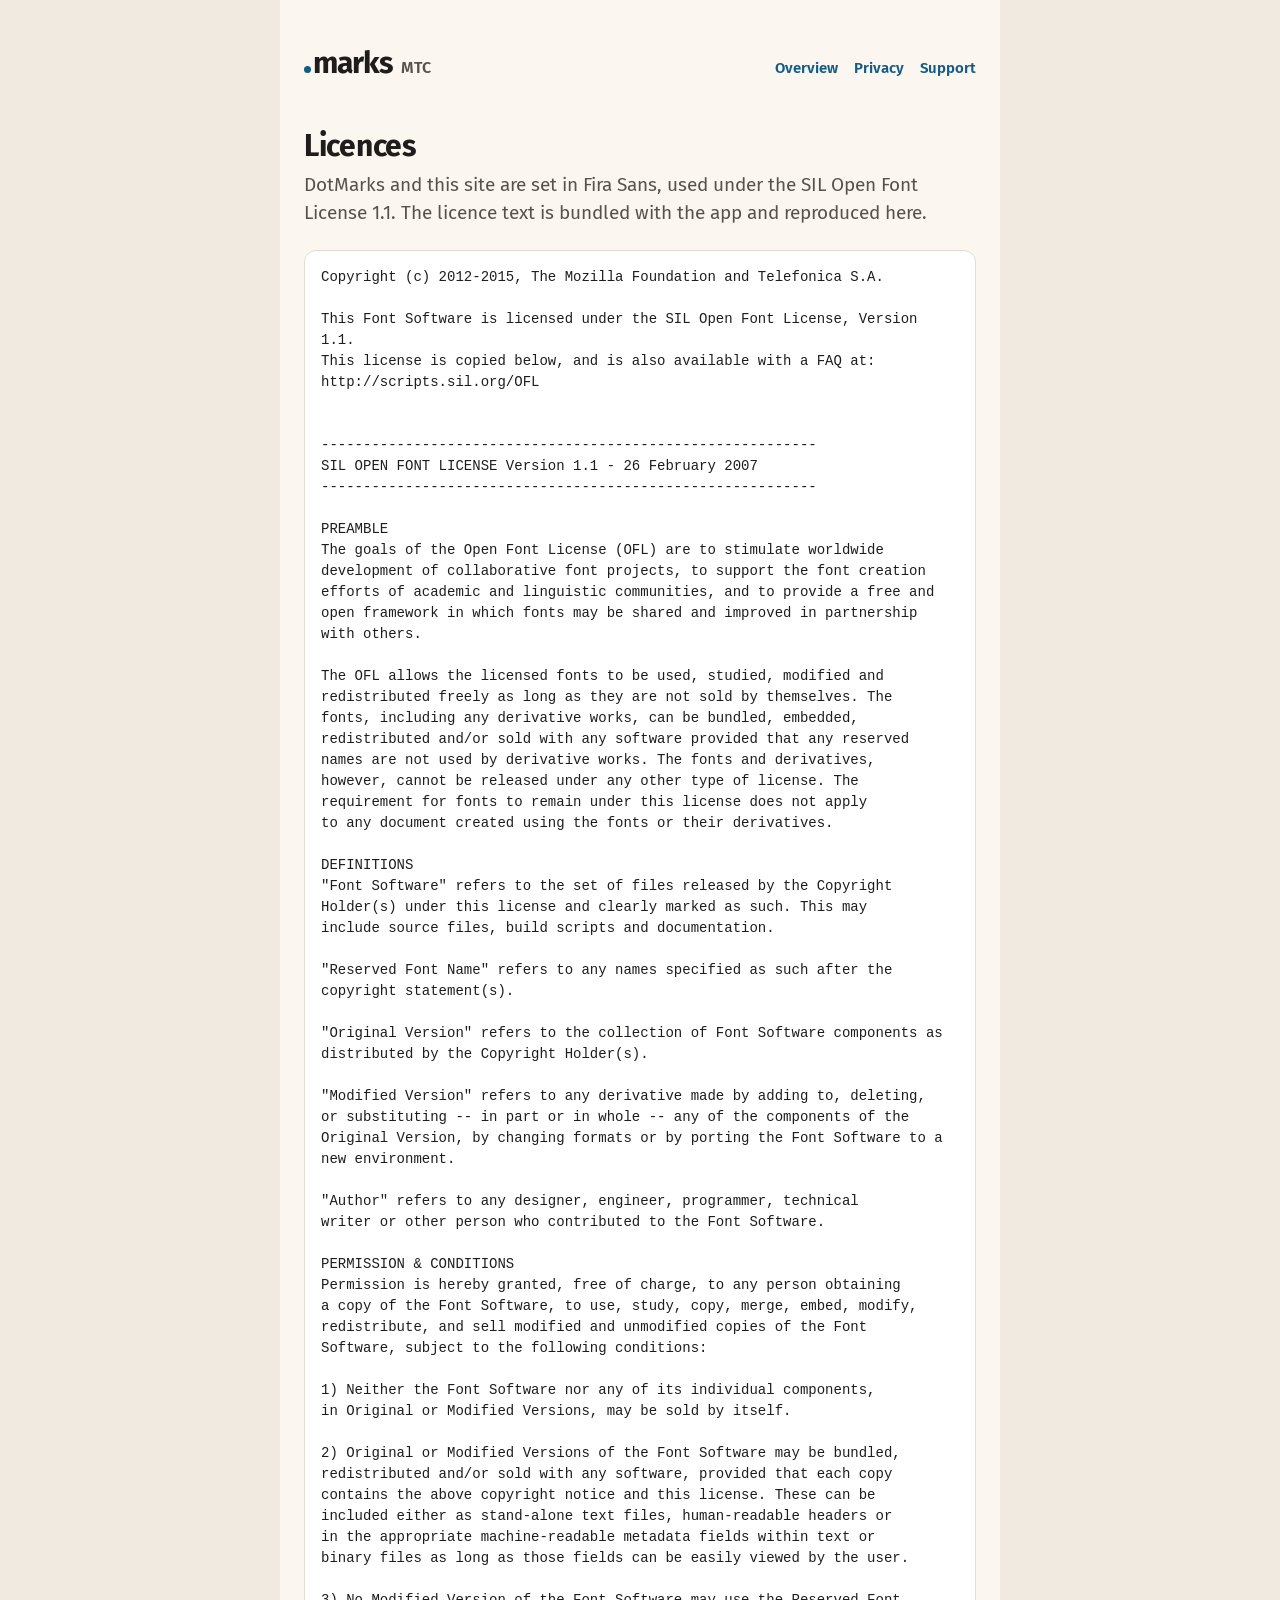
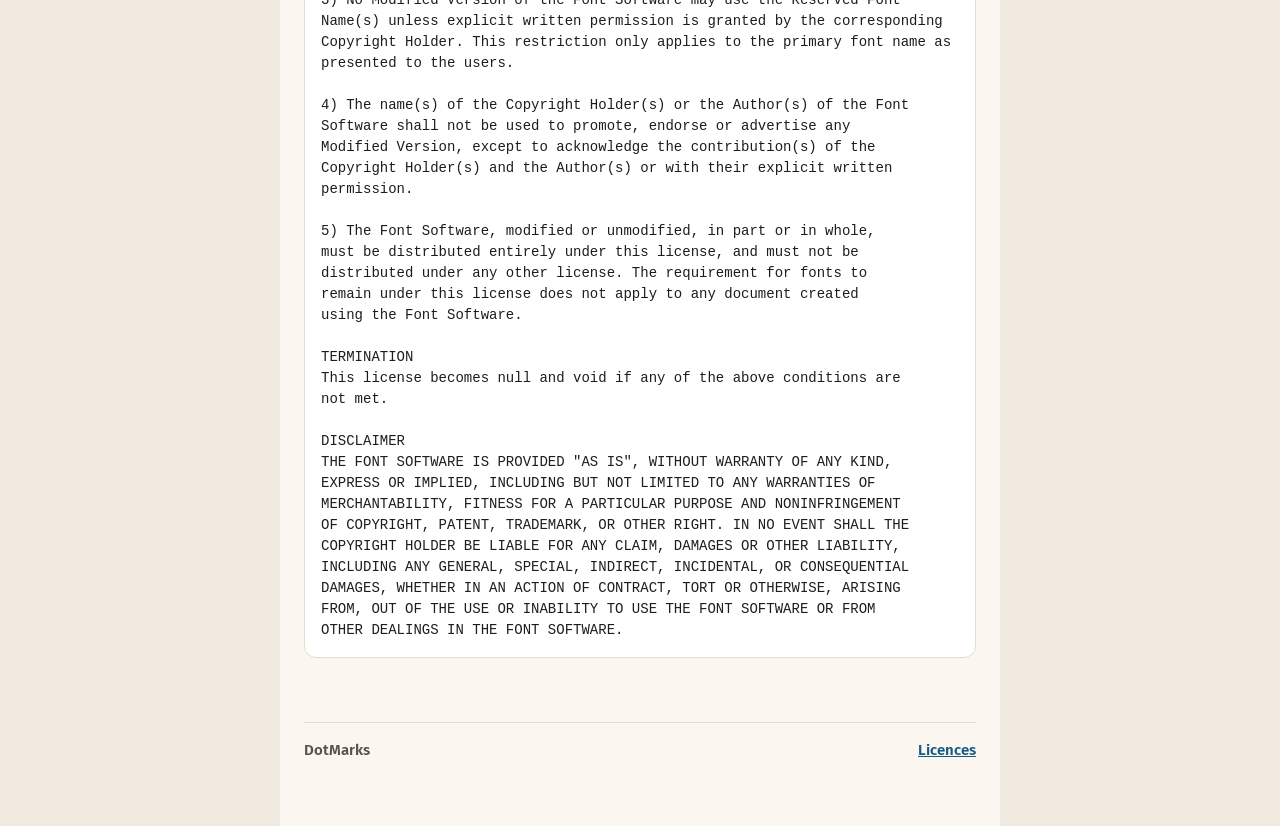
==== licences.html @ c885ed73 "Site: overview, privacy policy, support and licences" ====
<!doctype html><html lang="en-GB"><head><meta charset="utf-8"><meta name="viewport" content="width=device-width, initial-scale=1"><link rel="stylesheet" href="style.css"><link rel="icon" href="assets/favicon.png"><link rel="apple-touch-icon" href="assets/apple-touch-icon.png"><title>DotMarks Licences</title></head><body>
<header><a class="wordmark" href="./"><span class="stop"></span>marks<span class="qualifier">MTC</span></a><nav><a href="./">Overview</a><a href="privacy.html">Privacy</a><a href="support.html">Support</a></nav></header>
<main>
<h1>Licences</h1>
<p class="lead">DotMarks and this site are set in Fira Sans, used under the SIL Open Font License 1.1. The licence text is bundled with the app and reproduced here.</p>
<pre>Copyright (c) 2012-2015, The Mozilla Foundation and Telefonica S.A.

This Font Software is licensed under the SIL Open Font License, Version 1.1.
This license is copied below, and is also available with a FAQ at:
http://scripts.sil.org/OFL


-----------------------------------------------------------
SIL OPEN FONT LICENSE Version 1.1 - 26 February 2007
-----------------------------------------------------------

PREAMBLE
The goals of the Open Font License (OFL) are to stimulate worldwide
development of collaborative font projects, to support the font creation
efforts of academic and linguistic communities, and to provide a free and
open framework in which fonts may be shared and improved in partnership
with others.

The OFL allows the licensed fonts to be used, studied, modified and
redistributed freely as long as they are not sold by themselves. The
fonts, including any derivative works, can be bundled, embedded,
redistributed and/or sold with any software provided that any reserved
names are not used by derivative works. The fonts and derivatives,
however, cannot be released under any other type of license. The
requirement for fonts to remain under this license does not apply
to any document created using the fonts or their derivatives.

DEFINITIONS
&quot;Font Software&quot; refers to the set of files released by the Copyright
Holder(s) under this license and clearly marked as such. This may
include source files, build scripts and documentation.

&quot;Reserved Font Name&quot; refers to any names specified as such after the
copyright statement(s).

&quot;Original Version&quot; refers to the collection of Font Software components as
distributed by the Copyright Holder(s).

&quot;Modified Version&quot; refers to any derivative made by adding to, deleting,
or substituting -- in part or in whole -- any of the components of the
Original Version, by changing formats or by porting the Font Software to a
new environment.

&quot;Author&quot; refers to any designer, engineer, programmer, technical
writer or other person who contributed to the Font Software.

PERMISSION &amp; CONDITIONS
Permission is hereby granted, free of charge, to any person obtaining
a copy of the Font Software, to use, study, copy, merge, embed, modify,
redistribute, and sell modified and unmodified copies of the Font
Software, subject to the following conditions:

1) Neither the Font Software nor any of its individual components,
in Original or Modified Versions, may be sold by itself.

2) Original or Modified Versions of the Font Software may be bundled,
redistributed and/or sold with any software, provided that each copy
contains the above copyright notice and this license. These can be
included either as stand-alone text files, human-readable headers or
in the appropriate machine-readable metadata fields within text or
binary files as long as those fields can be easily viewed by the user.

3) No Modified Version of the Font Software may use the Reserved Font
Name(s) unless explicit written permission is granted by the corresponding
Copyright Holder. This restriction only applies to the primary font name as
presented to the users.

4) The name(s) of the Copyright Holder(s) or the Author(s) of the Font
Software shall not be used to promote, endorse or advertise any
Modified Version, except to acknowledge the contribution(s) of the
Copyright Holder(s) and the Author(s) or with their explicit written
permission.

5) The Font Software, modified or unmodified, in part or in whole,
must be distributed entirely under this license, and must not be
distributed under any other license. The requirement for fonts to
remain under this license does not apply to any document created
using the Font Software.

TERMINATION
This license becomes null and void if any of the above conditions are
not met.

DISCLAIMER
THE FONT SOFTWARE IS PROVIDED &quot;AS IS&quot;, WITHOUT WARRANTY OF ANY KIND,
EXPRESS OR IMPLIED, INCLUDING BUT NOT LIMITED TO ANY WARRANTIES OF
MERCHANTABILITY, FITNESS FOR A PARTICULAR PURPOSE AND NONINFRINGEMENT
OF COPYRIGHT, PATENT, TRADEMARK, OR OTHER RIGHT. IN NO EVENT SHALL THE
COPYRIGHT HOLDER BE LIABLE FOR ANY CLAIM, DAMAGES OR OTHER LIABILITY,
INCLUDING ANY GENERAL, SPECIAL, INDIRECT, INCIDENTAL, OR CONSEQUENTIAL
DAMAGES, WHETHER IN AN ACTION OF CONTRACT, TORT OR OTHERWISE, ARISING
FROM, OUT OF THE USE OR INABILITY TO USE THE FONT SOFTWARE OR FROM
OTHER DEALINGS IN THE FONT SOFTWARE.
</pre>
</main>
<footer><span>DotMarks</span><span><a href="licences.html">Licences</a></span></footer>
</body></html>
---- style.css ----
@font-face { font-family: "Fira Sans"; src: url(assets/fonts/FiraSans-Regular.ttf) format("truetype"); font-weight: 400; }
@font-face { font-family: "Fira Sans"; src: url(assets/fonts/FiraSans-Medium.ttf) format("truetype"); font-weight: 500; }
@font-face { font-family: "Fira Sans"; src: url(assets/fonts/FiraSans-SemiBold.ttf) format("truetype"); font-weight: 600; }
@font-face { font-family: "Fira Sans"; src: url(assets/fonts/FiraSans-Bold.ttf) format("truetype"); font-weight: 700; }
:root { --paper: #fbf7f0; --paper-deep: #f1eae0; --card: #ffffff; --ink: #1f1d1c; --ink-muted: #57534c; --border: #7c7871; --rule: #e2dcd1; --blue: #135c86; --coral: #e8536f; --green: #1e6b33; }
* { box-sizing: border-box; }
html { background: var(--paper-deep); }
body { margin: 0; font-family: "Fira Sans", system-ui, sans-serif; font-size: 17px; line-height: 1.5; color: var(--ink); background: var(--paper); max-width: 720px; margin: 0 auto; padding: 48px 24px 64px; min-height: 100vh; }
a { color: var(--blue); }
header { display: flex; align-items: baseline; justify-content: space-between; gap: 16px; flex-wrap: wrap; margin-bottom: 48px; }
.wordmark { display: inline-flex; align-items: baseline; gap: 1px; font-weight: 700; font-size: 30px; letter-spacing: -0.035em; color: var(--ink); text-decoration: none; line-height: 1; }
.wordmark .stop { width: 7px; height: 7px; border-radius: 50%; background: var(--blue); display: inline-block; margin-right: 1px; }
.wordmark .qualifier { font-size: 16px; font-weight: 600; color: var(--ink-muted); letter-spacing: 0; margin-left: 8px; }
nav a { font-weight: 600; font-size: 15px; margin-left: 16px; text-decoration: none; }
nav a:hover { text-decoration: underline; }
h1 { font-size: 30px; line-height: 1.15; letter-spacing: -0.01em; margin: 0 0 8px; }
h2 { font-size: 23px; line-height: 1.2; margin: 40px 0 8px; }
p.lead { font-size: 19px; line-height: 1.45; color: var(--ink-muted); margin: 0 0 24px; }
.levels { list-style: none; padding: 0; margin: 16px 0; display: grid; gap: 12px; }
.levels li { background: var(--card); border: 2px solid var(--border); border-radius: 16px; padding: 14px; }
.levels li strong { display: block; font-size: 21px; }
.levels li.easy { border-color: var(--green); } .levels li.easy strong { color: var(--green); }
.levels li.medium { border-color: var(--blue); } .levels li.medium strong { color: var(--blue); }
.levels li.test { border-radius: 8px; border-color: var(--ink); }
.meta { font-size: 15px; font-weight: 600; color: var(--ink-muted); }
.stores { display: flex; gap: 12px; flex-wrap: wrap; margin: 24px 0; }
.stores span { display: inline-block; border: 2px solid var(--border); border-radius: 12px; padding: 10px 16px; font-weight: 600; color: var(--ink-muted); }
footer { margin-top: 64px; padding-top: 16px; border-top: 1px solid var(--rule); font-size: 15px; font-weight: 600; color: var(--ink-muted); display: flex; justify-content: space-between; flex-wrap: wrap; gap: 8px; }
pre { white-space: pre-wrap; font-size: 14px; background: var(--card); border: 1px solid var(--rule); border-radius: 12px; padding: 16px; }
dl dt { font-weight: 600; margin-top: 16px; } dl dd { margin: 4px 0 0; }
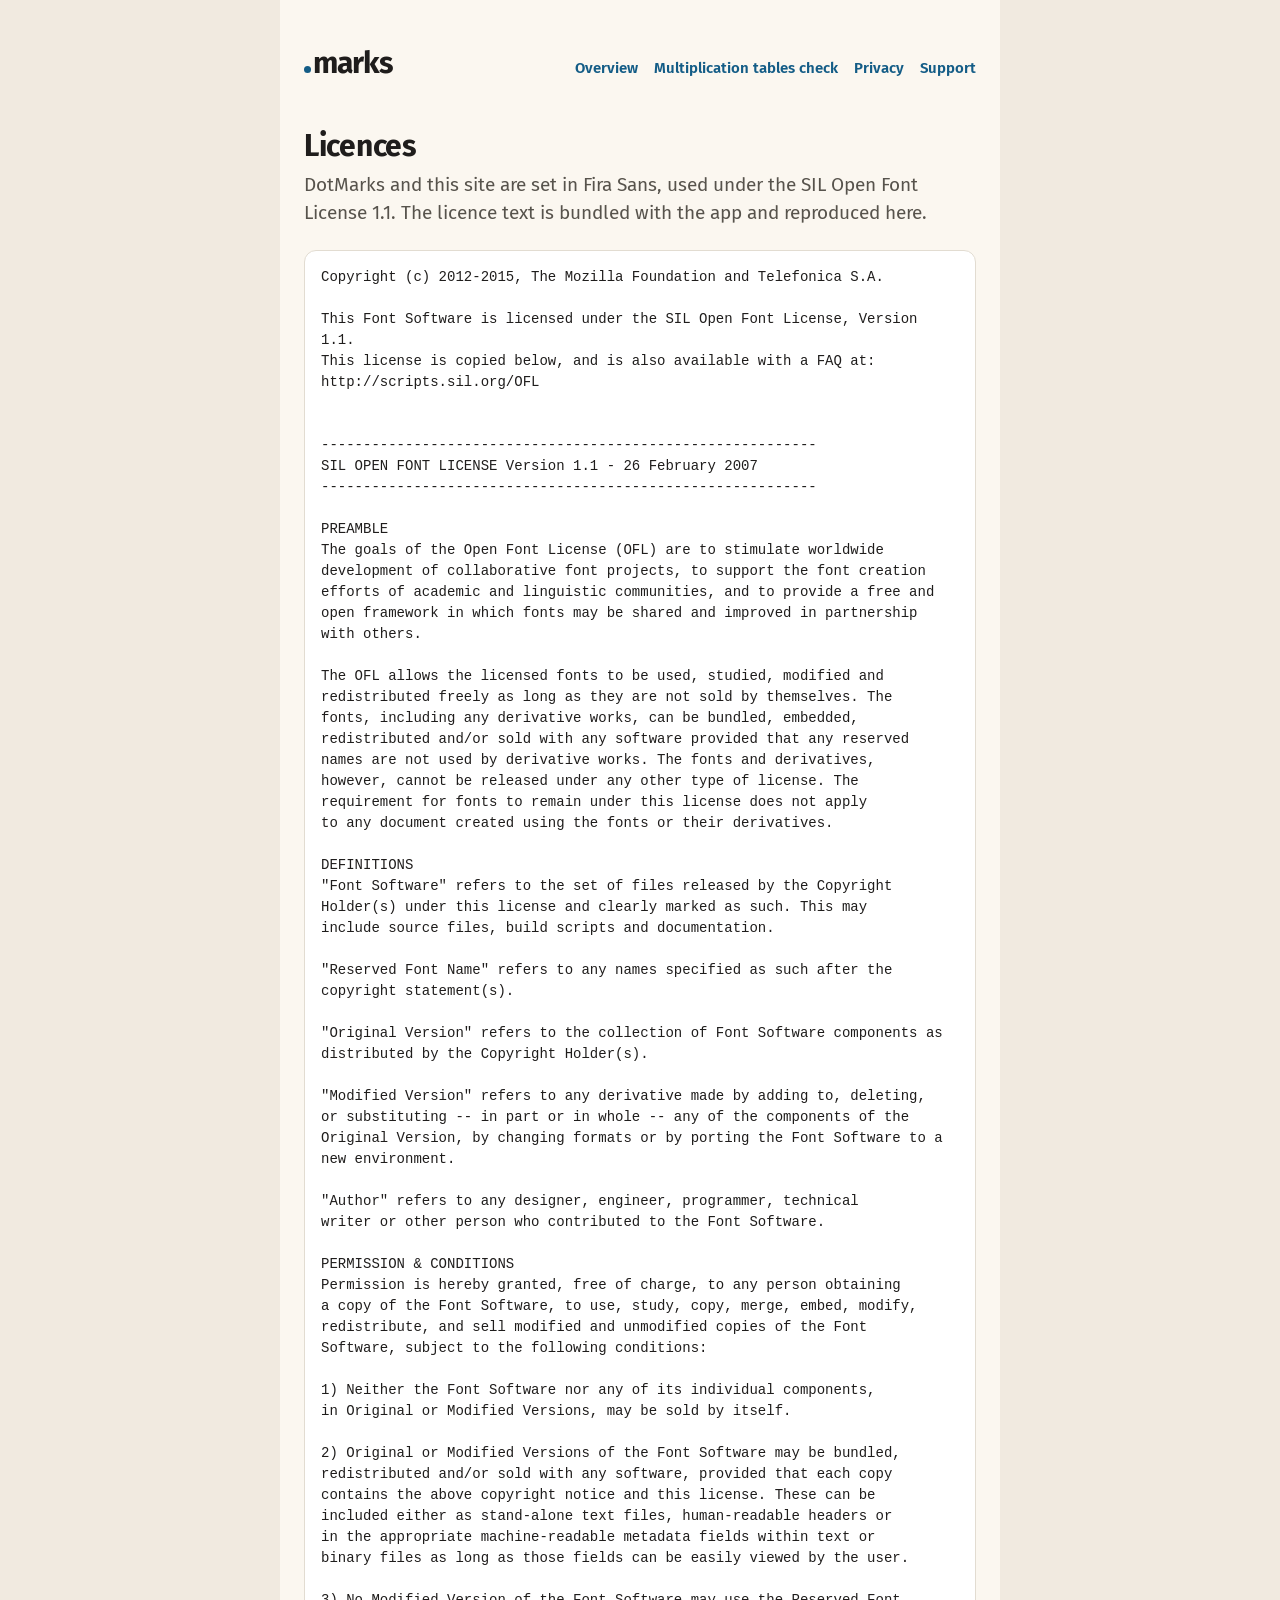
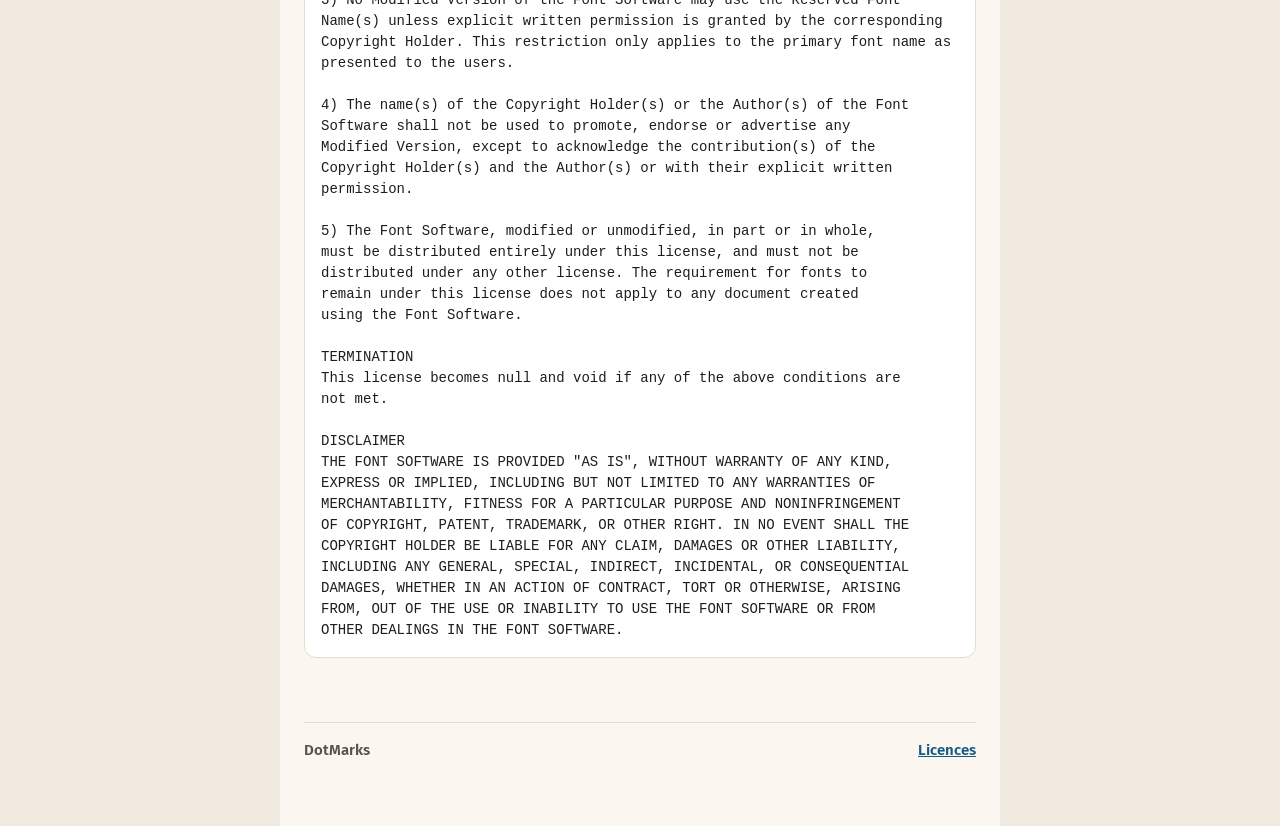
==== commit 698e54ac: "Site: platform overview at the top level, MTC on its own page" ====
--- a/licences.html
+++ b/licences.html
@@ -1,5 +1,5 @@
 <!doctype html><html lang="en-GB"><head><meta charset="utf-8"><meta name="viewport" content="width=device-width, initial-scale=1"><link rel="stylesheet" href="style.css"><link rel="icon" href="assets/favicon.png"><link rel="apple-touch-icon" href="assets/apple-touch-icon.png"><title>DotMarks Licences</title></head><body>
-<header><a class="wordmark" href="./"><span class="stop"></span>marks<span class="qualifier">MTC</span></a><nav><a href="./">Overview</a><a href="privacy.html">Privacy</a><a href="support.html">Support</a></nav></header>
+<header><a class="wordmark" href="./"><span class="stop"></span>marks</a><nav><a href="./">Overview</a><a href="mtc.html">Multiplication tables check</a><a href="privacy.html">Privacy</a><a href="support.html">Support</a></nav></header>
 <main>
 <h1>Licences</h1>
 <p class="lead">DotMarks and this site are set in Fira Sans, used under the SIL Open Font License 1.1. The licence text is bundled with the app and reproduced here.</p>
